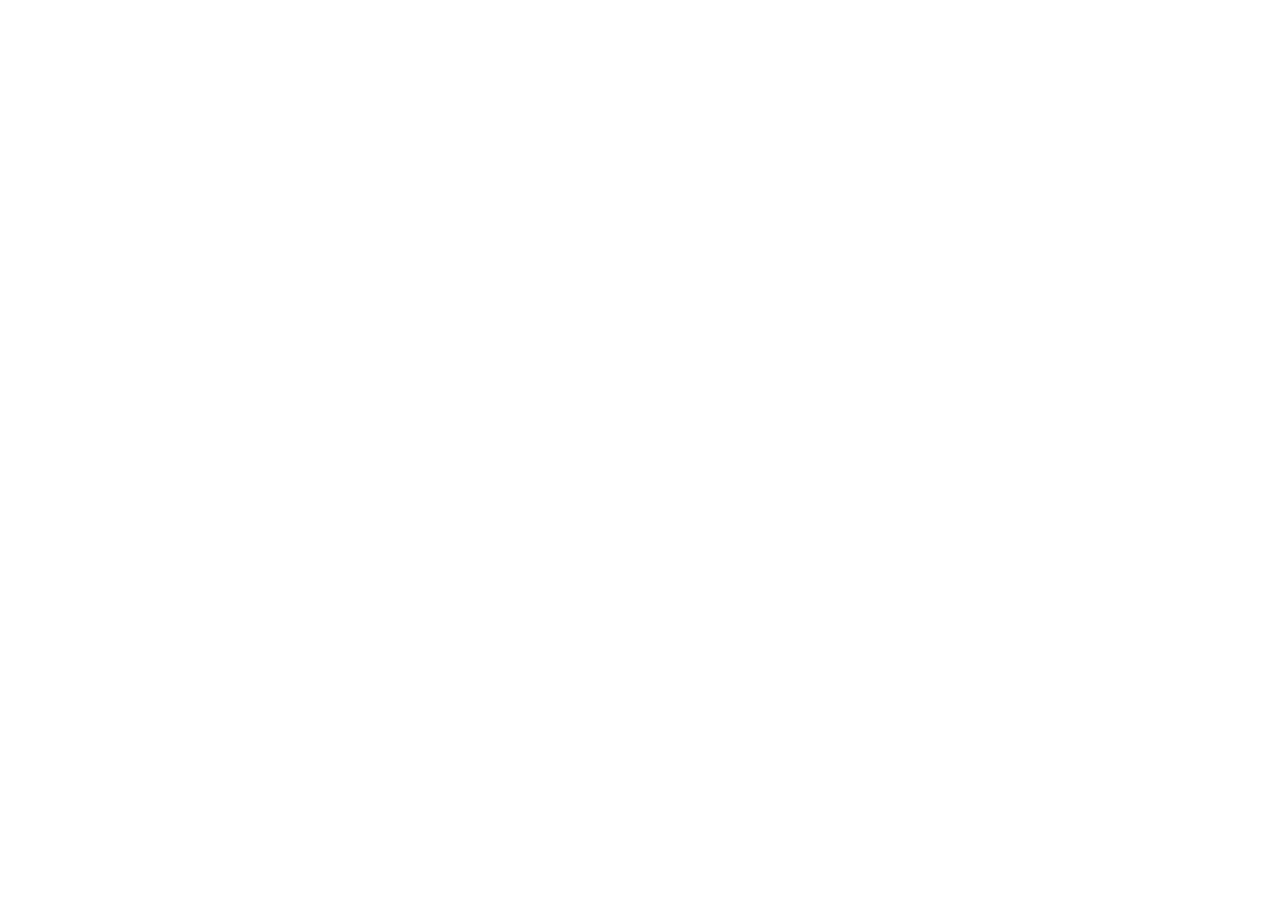
==== index.html @ 035042bc "inizializzazione progetto" ====
<!DOCTYPE html>
<html lang="en">
    <head>
        <meta charset="UTF-8">
        <meta http-equiv="X-UA-Compatible" content="IE=edge">
        <meta name="viewport" content="width=device-width, initial-scale=1.0">
        <title>The Booleaner</title>
        <link rel="stylesheet" href="css/style.css">
    </head>

    <body>
        
        <!-- inizio header-->
        <header>

        </header>
        <!-- fine header-->

        <!-- inizio main-->
        <main>

        </main>
        <!-- fine main-->

        <!-- inizio footer-->
        <footer>

        </footer>
        <!-- fine footer-->

    </body>
</html>
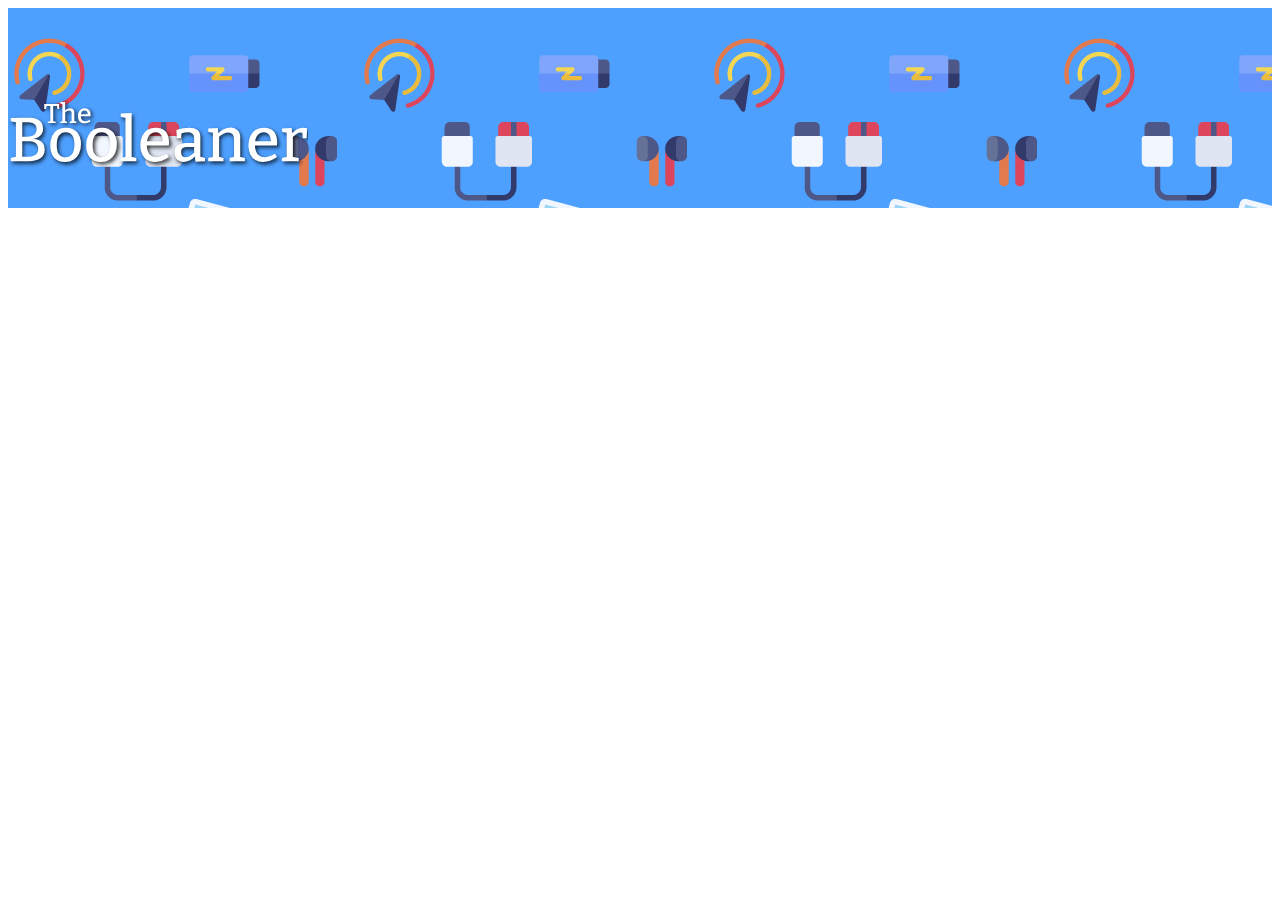
==== commit 5ae29e02: "header con logo" ====
--- a/index.html
+++ b/index.html
@@ -12,7 +12,7 @@
         
         <!-- inizio header-->
         <header>
-
+            <img src="img/logo.svg" class="logo" alt="logo booleaner"> 
         </header>
         <!-- fine header-->
 
--- a/css/style.css
+++ b/css/style.css
@@ -0,0 +1,13 @@
+header { 
+    height: 200px;
+    background-color: #4EA0FF;
+    background-image: url("../img/pattern.png");
+    position: relative;
+}
+
+.logo{
+    width: 300px;
+    height: 100px;
+    position: absolute;
+    bottom: 10%;
+}
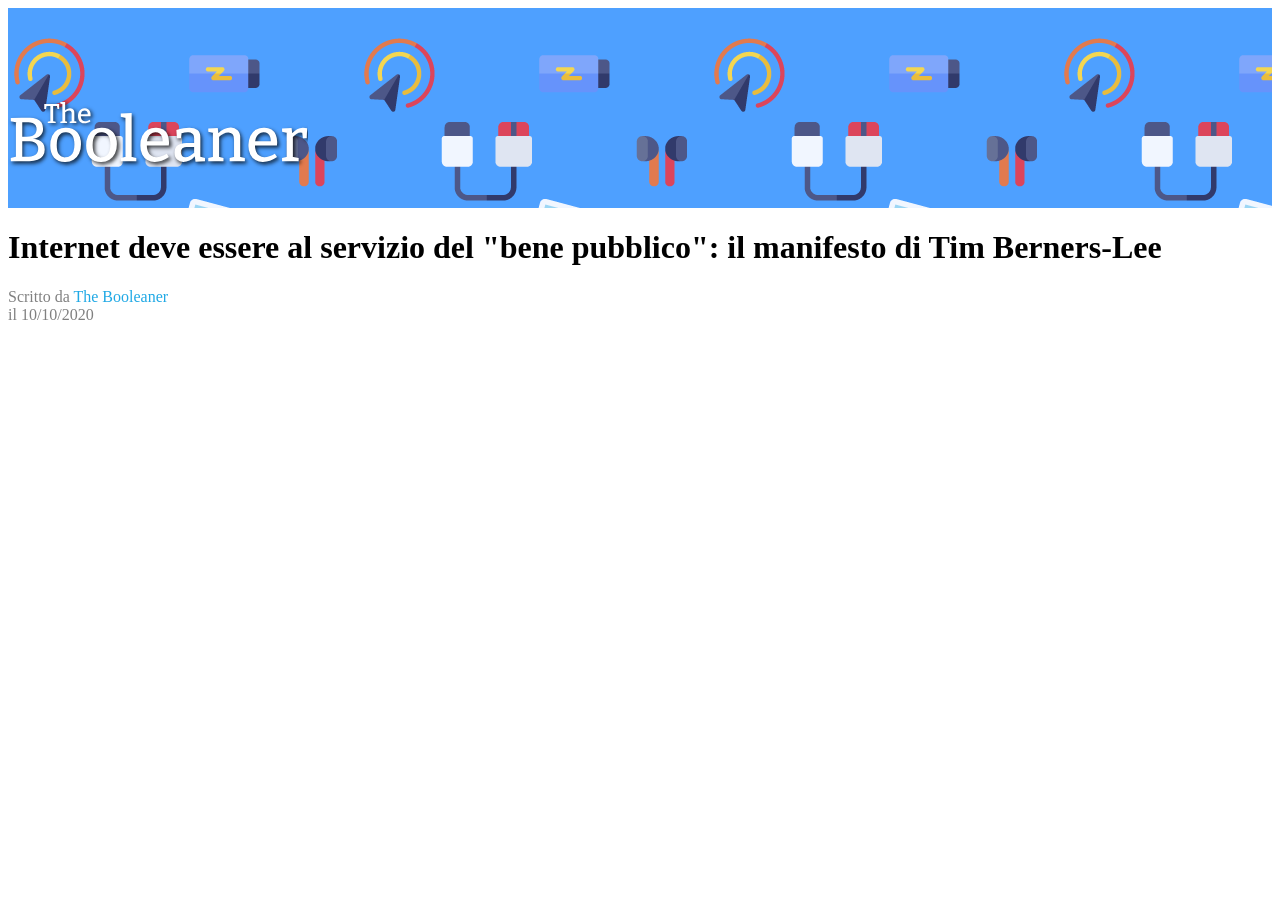
==== commit a676e864: "aggiunta h1 con paragrafo" ====
--- a/index.html
+++ b/index.html
@@ -18,7 +18,10 @@
 
         <!-- inizio main-->
         <main>
-
+            <h1>Internet deve essere al servizio del "bene pubblico": il manifesto di Tim Berners-Lee</h1>
+            <p id="date">Scritto da <span id="booleaner">The Booleaner</span><br/>
+               il 10/10/2020
+            </p>
         </main>
         <!-- fine main-->
 
--- a/css/style.css
+++ b/css/style.css
@@ -10,4 +10,12 @@
     height: 100px;
     position: absolute;
     bottom: 10%;
+}
+
+#date {
+    color: #808080;
+}
+
+#booleaner{
+    color: #20A9E5;
 }
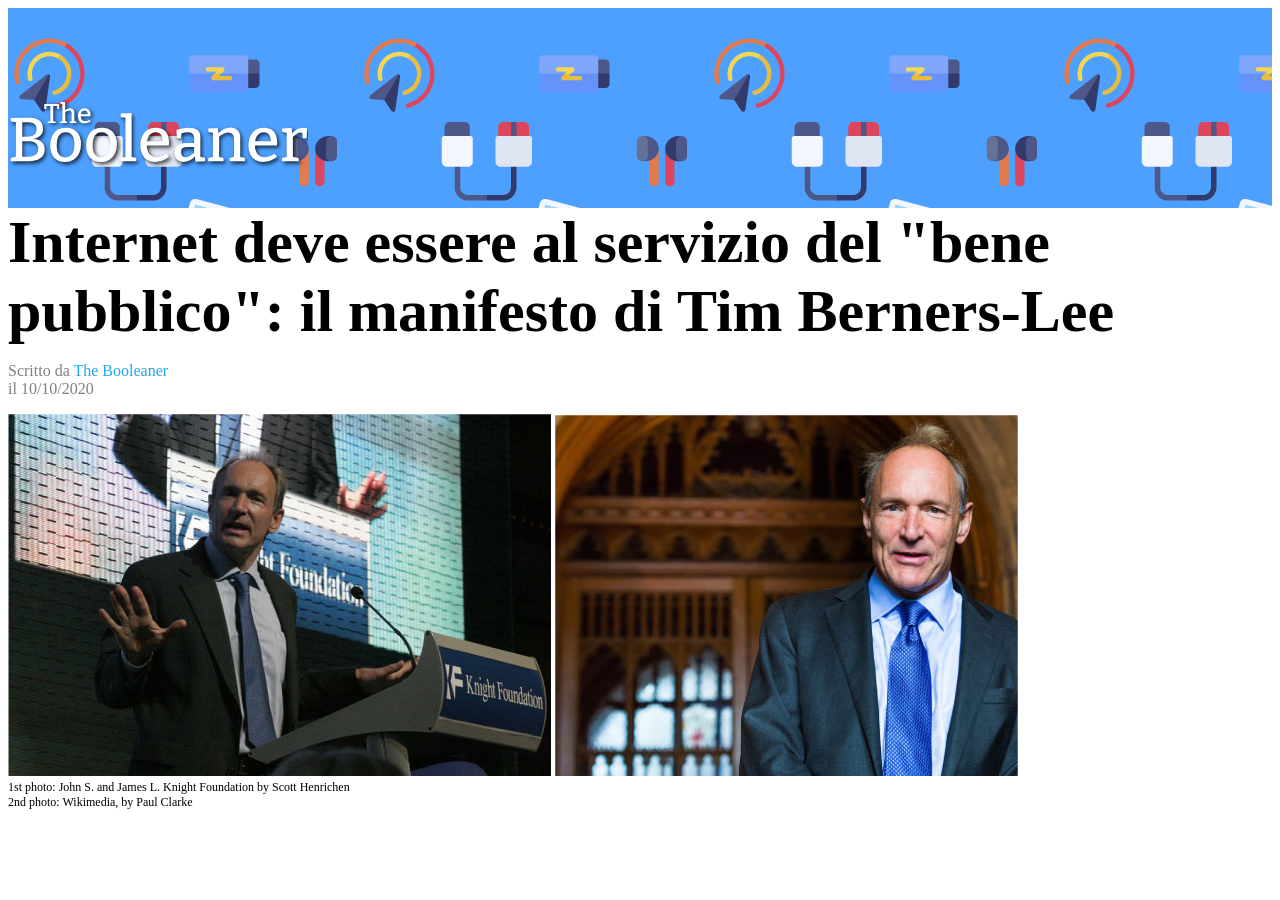
==== commit 0dda3eb9: "foto e didascalie con correzione h1" ====
--- a/index.html
+++ b/index.html
@@ -22,6 +22,11 @@
             <p id="date">Scritto da <span id="booleaner">The Booleaner</span><br/>
                il 10/10/2020
             </p>
+            <img src="img/tim-1.jpg" alt="foto di Tim Berners-Lee">
+            <img src="img/tim-2.jpg" alt="foto di Tim Berners-Lee">
+            <p id="didascalia"> 1st photo: John S. and James L. Knight Foundation by Scott Henrichen <br/>
+                2nd photo: Wikimedia, by Paul Clarke
+            </p>
         </main>
         <!-- fine main-->
 
--- a/css/style.css
+++ b/css/style.css
@@ -12,10 +12,20 @@
     bottom: 10%;
 }
 
+h1{
+    font-size: 60px;
+    margin:auto;
+}
+
 #date {
     color: #808080;
 }
 
 #booleaner{
     color: #20A9E5;
+}
+
+#didascalia {
+    font-size: 12px;
+    margin-top: 0%;
 }
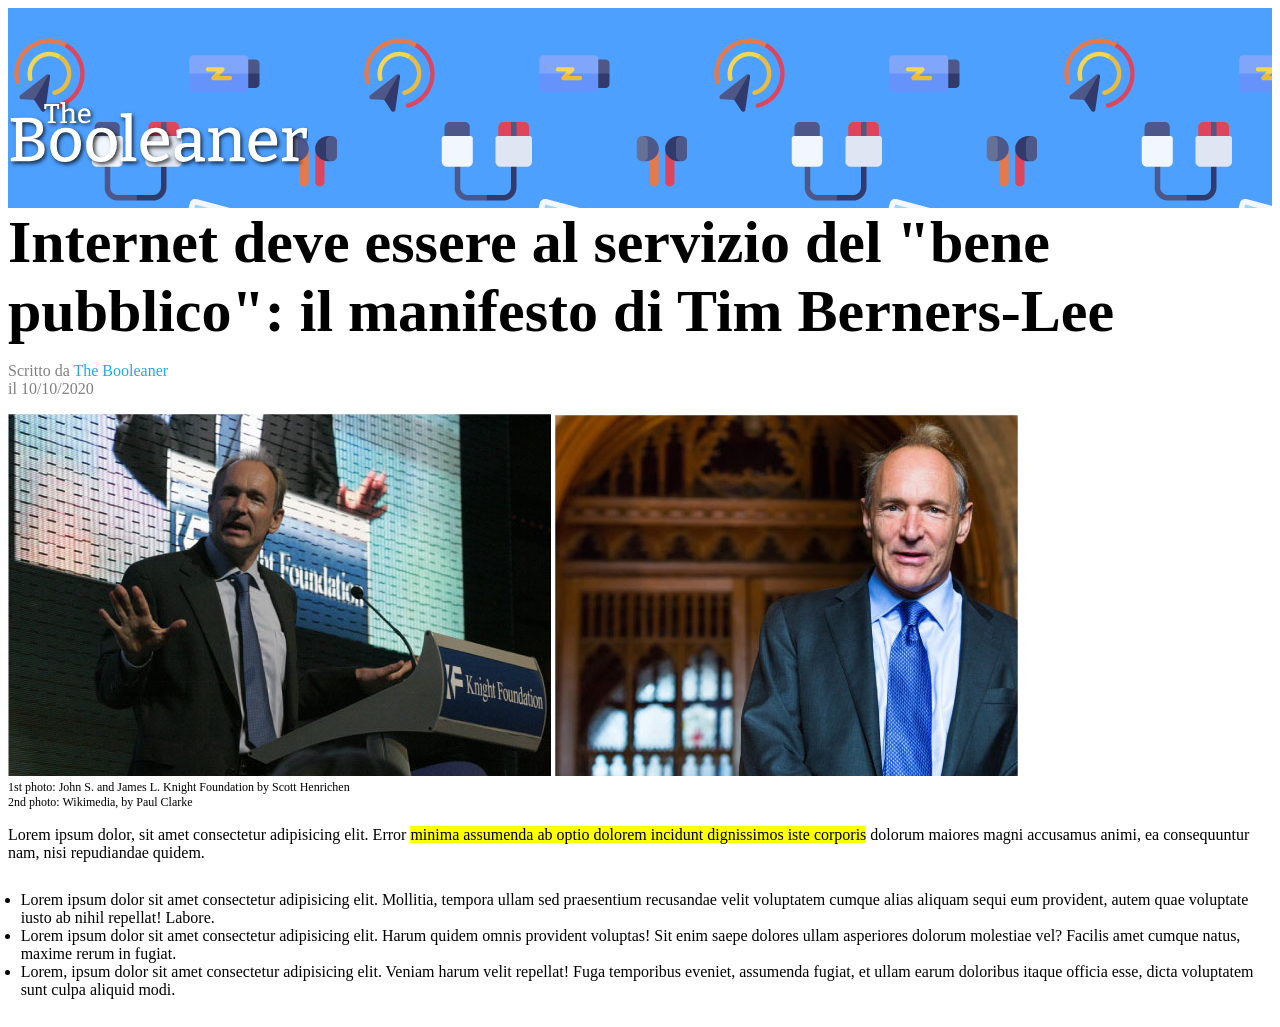
==== commit f23e4ba3: "paragrafo e lista non ordinata" ====
--- a/index.html
+++ b/index.html
@@ -22,12 +22,23 @@
             <p id="date">Scritto da <span id="booleaner">The Booleaner</span><br/>
                il 10/10/2020
             </p>
+           
             <img src="img/tim-1.jpg" alt="foto di Tim Berners-Lee">
             <img src="img/tim-2.jpg" alt="foto di Tim Berners-Lee">
             <p id="didascalia"> 1st photo: John S. and James L. Knight Foundation by Scott Henrichen <br/>
                 2nd photo: Wikimedia, by Paul Clarke
             </p>
+           
+            <p>Lorem ipsum dolor, sit amet consectetur adipisicing elit. Error <mark> minima assumenda ab optio dolorem incidunt dignissimos iste corporis</mark> dolorum maiores magni accusamus animi, ea consequuntur nam, nisi repudiandae quidem.</p>
+            <!--lista non ordinata-->
+            <ul>
+                <li>Lorem ipsum dolor sit amet consectetur adipisicing elit. Mollitia, tempora ullam sed praesentium recusandae velit voluptatem cumque alias aliquam sequi eum provident, autem quae voluptate iusto ab nihil repellat! Labore.</li>
+                <li>Lorem ipsum dolor sit amet consectetur adipisicing elit. Harum quidem omnis provident voluptas! Sit enim saepe dolores ullam asperiores dolorum molestiae vel? Facilis amet cumque natus, maxime rerum in fugiat.</li>
+                <li>Lorem, ipsum dolor sit amet consectetur adipisicing elit. Veniam harum velit repellat! Fuga temporibus eveniet, assumenda fugiat, et ullam earum doloribus itaque officia esse, dicta voluptatem sunt culpa aliquid modi.</li>
+            </ul>
+            <!--fine lista-->
         </main>
+
         <!-- fine main-->
 
         <!-- inizio footer-->
--- a/css/style.css
+++ b/css/style.css
@@ -28,4 +28,8 @@
 #didascalia {
     font-size: 12px;
     margin-top: 0%;
+}
+
+ul{
+    padding: 1%;
 }
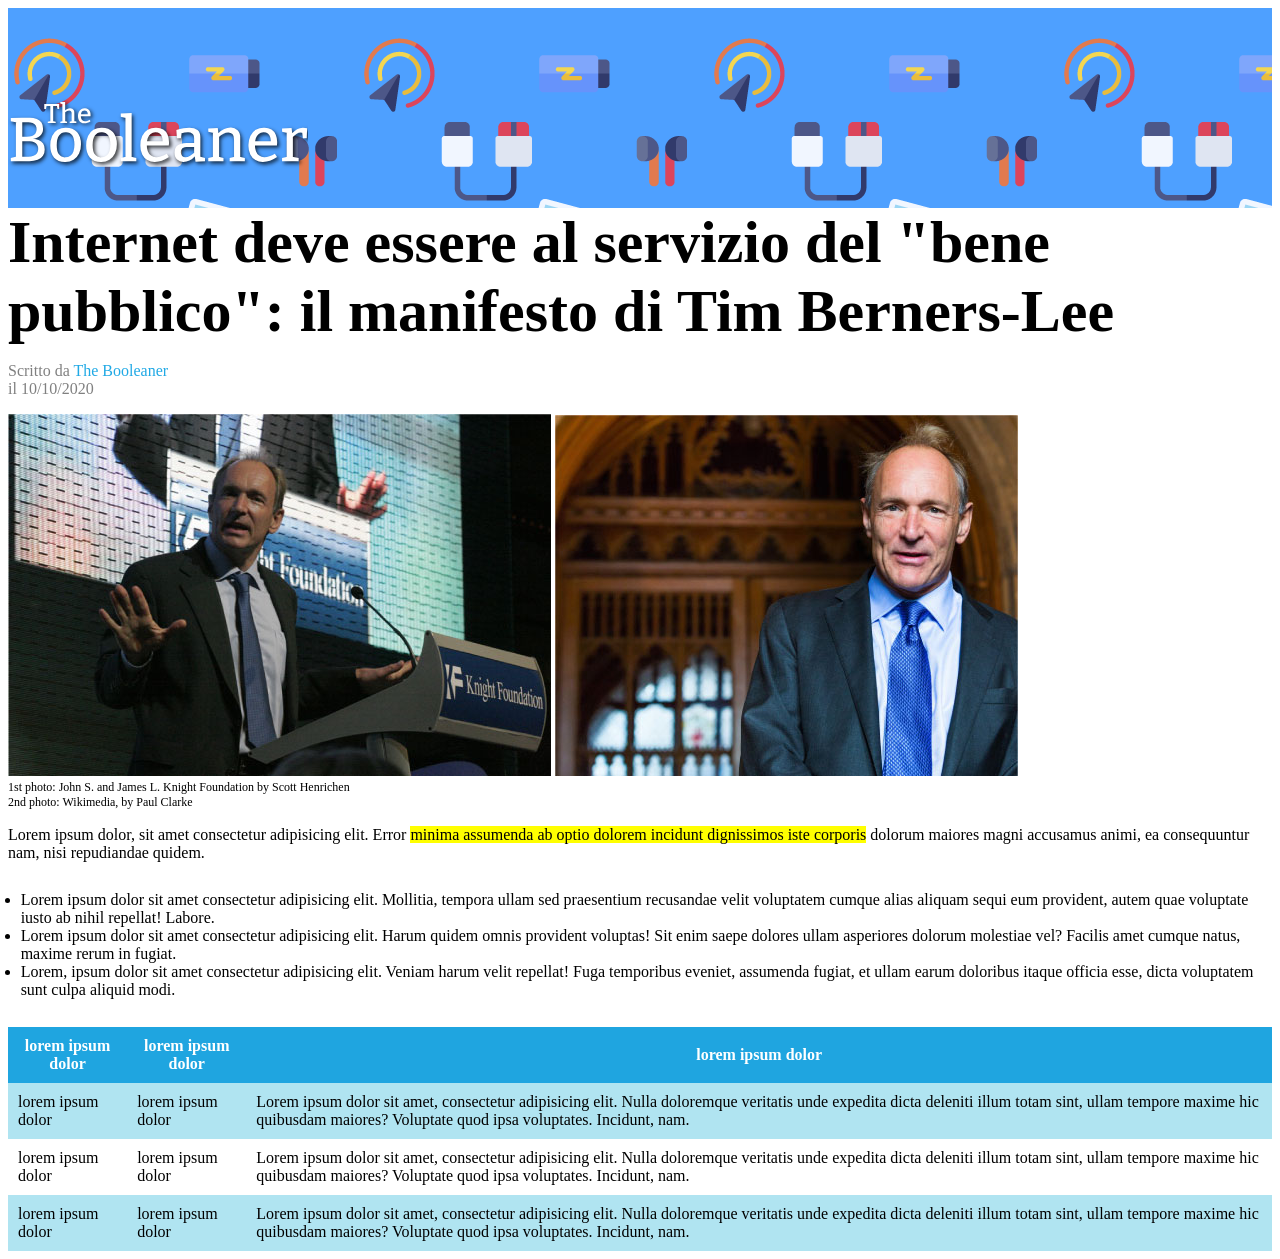
==== commit 1bff0afc: "aggiunta tabella" ====
--- a/index.html
+++ b/index.html
@@ -37,6 +37,36 @@
                 <li>Lorem, ipsum dolor sit amet consectetur adipisicing elit. Veniam harum velit repellat! Fuga temporibus eveniet, assumenda fugiat, et ullam earum doloribus itaque officia esse, dicta voluptatem sunt culpa aliquid modi.</li>
             </ul>
             <!--fine lista-->
+
+            <!--inizio tabella-->
+            <table>
+                <thead>
+                    <tr>
+                        <th>lorem ipsum dolor</th>
+                        <th>lorem ipsum dolor</th>
+                        <th>lorem ipsum dolor</th>
+                    </tr>
+                </thead>
+                <tbody>
+                    <tr class="celeste">
+                        <td>lorem ipsum dolor</td>
+                        <td>lorem ipsum dolor</td>
+                        <td>Lorem ipsum dolor sit amet, consectetur adipisicing elit. Nulla doloremque veritatis unde expedita dicta deleniti illum totam sint, ullam tempore maxime hic quibusdam maiores? Voluptate quod ipsa voluptates. Incidunt, nam.</td>
+                    </tr>
+                    <tr>
+                        <td>lorem ipsum dolor</td>
+                        <td>lorem ipsum dolor</td>
+                        <td>Lorem ipsum dolor sit amet, consectetur adipisicing elit. Nulla doloremque veritatis unde expedita dicta deleniti illum totam sint, ullam tempore maxime hic quibusdam maiores? Voluptate quod ipsa voluptates. Incidunt, nam.</td>
+                    </tr>
+                    <tr class="celeste">
+                        <td>lorem ipsum dolor</td>
+                        <td>lorem ipsum dolor</td>
+                        <td>Lorem ipsum dolor sit amet, consectetur adipisicing elit. Nulla doloremque veritatis unde expedita dicta deleniti illum totam sint, ullam tempore maxime hic quibusdam maiores? Voluptate quod ipsa voluptates. Incidunt, nam.</td>
+                    </tr>
+                </tbody>
+            </table>
+            <!--fine tabella-->
+
         </main>
 
         <!-- fine main-->
--- a/css/style.css
+++ b/css/style.css
@@ -32,4 +32,24 @@
 
 ul{
     padding: 1%;
-}+}
+
+table{
+    border-collapse: collapse;
+
+}
+
+th, td{
+    padding: 10px;
+}
+
+thead {
+    background-color: #1FA5E0;
+    color: white;
+}
+
+.celeste{
+    background-color: #B0E4F1;
+}
+
+ 
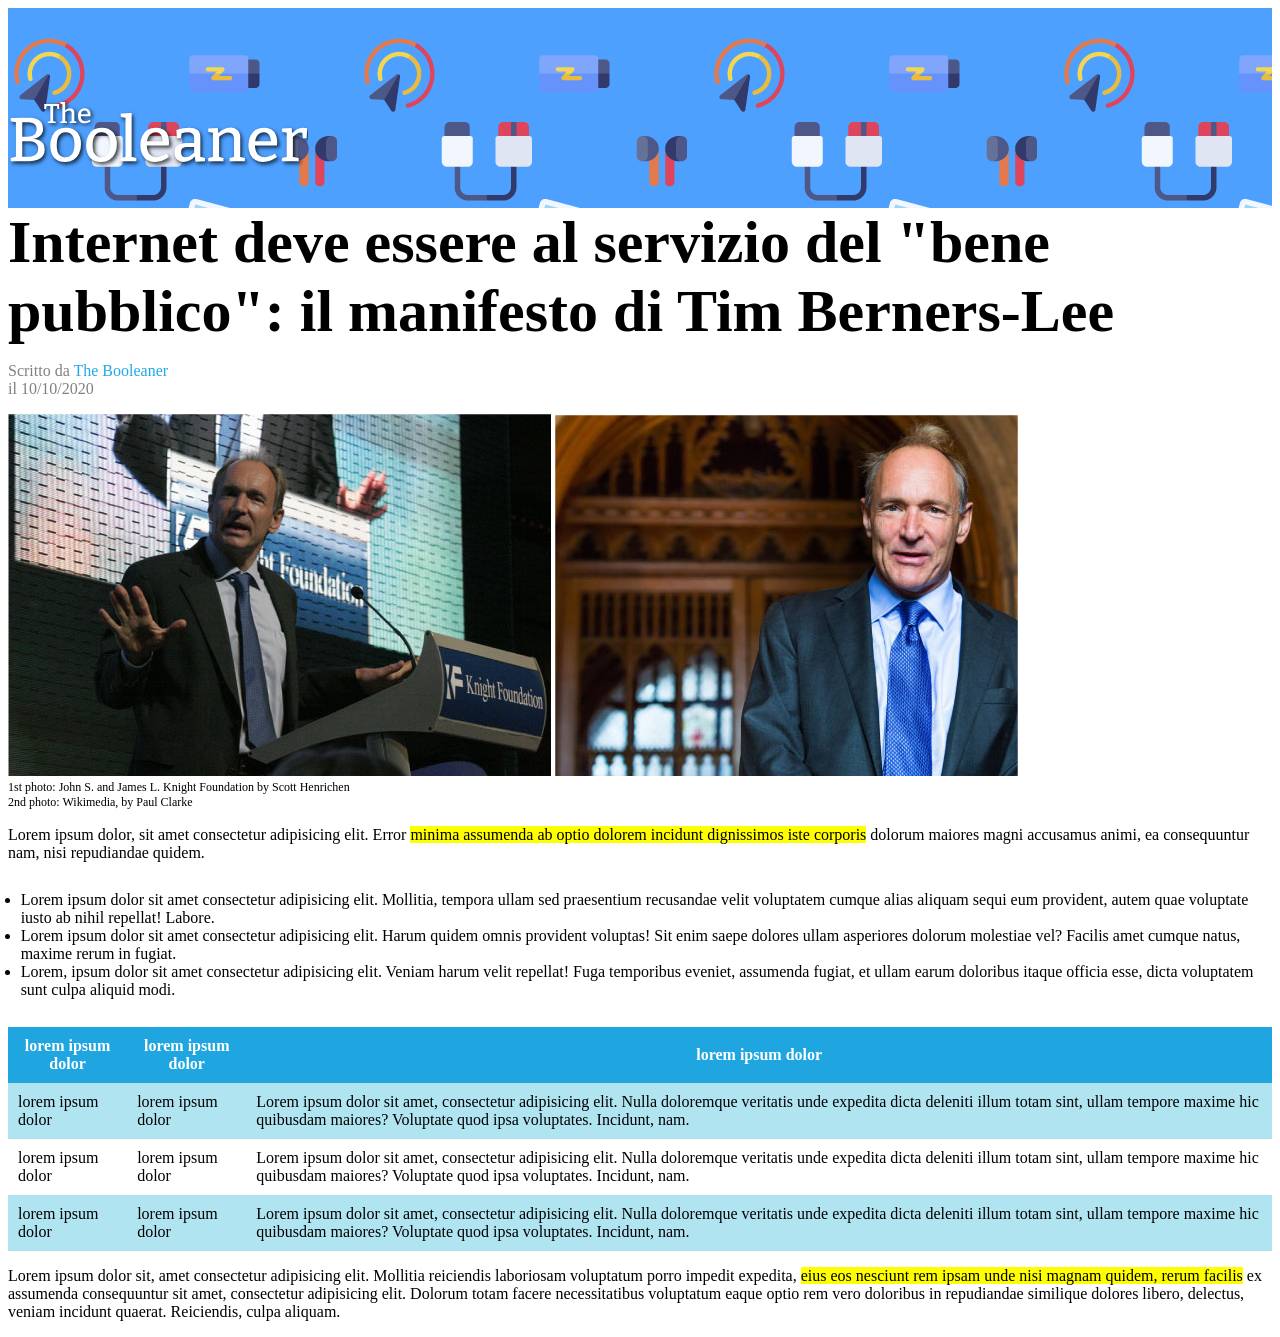
==== commit 56f69d16: "main finito" ====
--- a/index.html
+++ b/index.html
@@ -67,8 +67,9 @@
             </table>
             <!--fine tabella-->
 
+            <p>Lorem ipsum dolor sit, amet consectetur adipisicing elit. Mollitia reiciendis laboriosam voluptatum porro impedit expedita, <mark> eius eos nesciunt rem ipsam unde nisi magnam quidem, rerum facilis</mark> ex assumenda consequuntur sit amet, consectetur adipisicing elit. Dolorum totam facere necessitatibus voluptatum eaque optio rem vero doloribus in repudiandae similique dolores libero, delectus, veniam incidunt quaerat. Reiciendis, culpa aliquam.</p>
+
         </main>
-
         <!-- fine main-->
 
         <!-- inizio footer-->
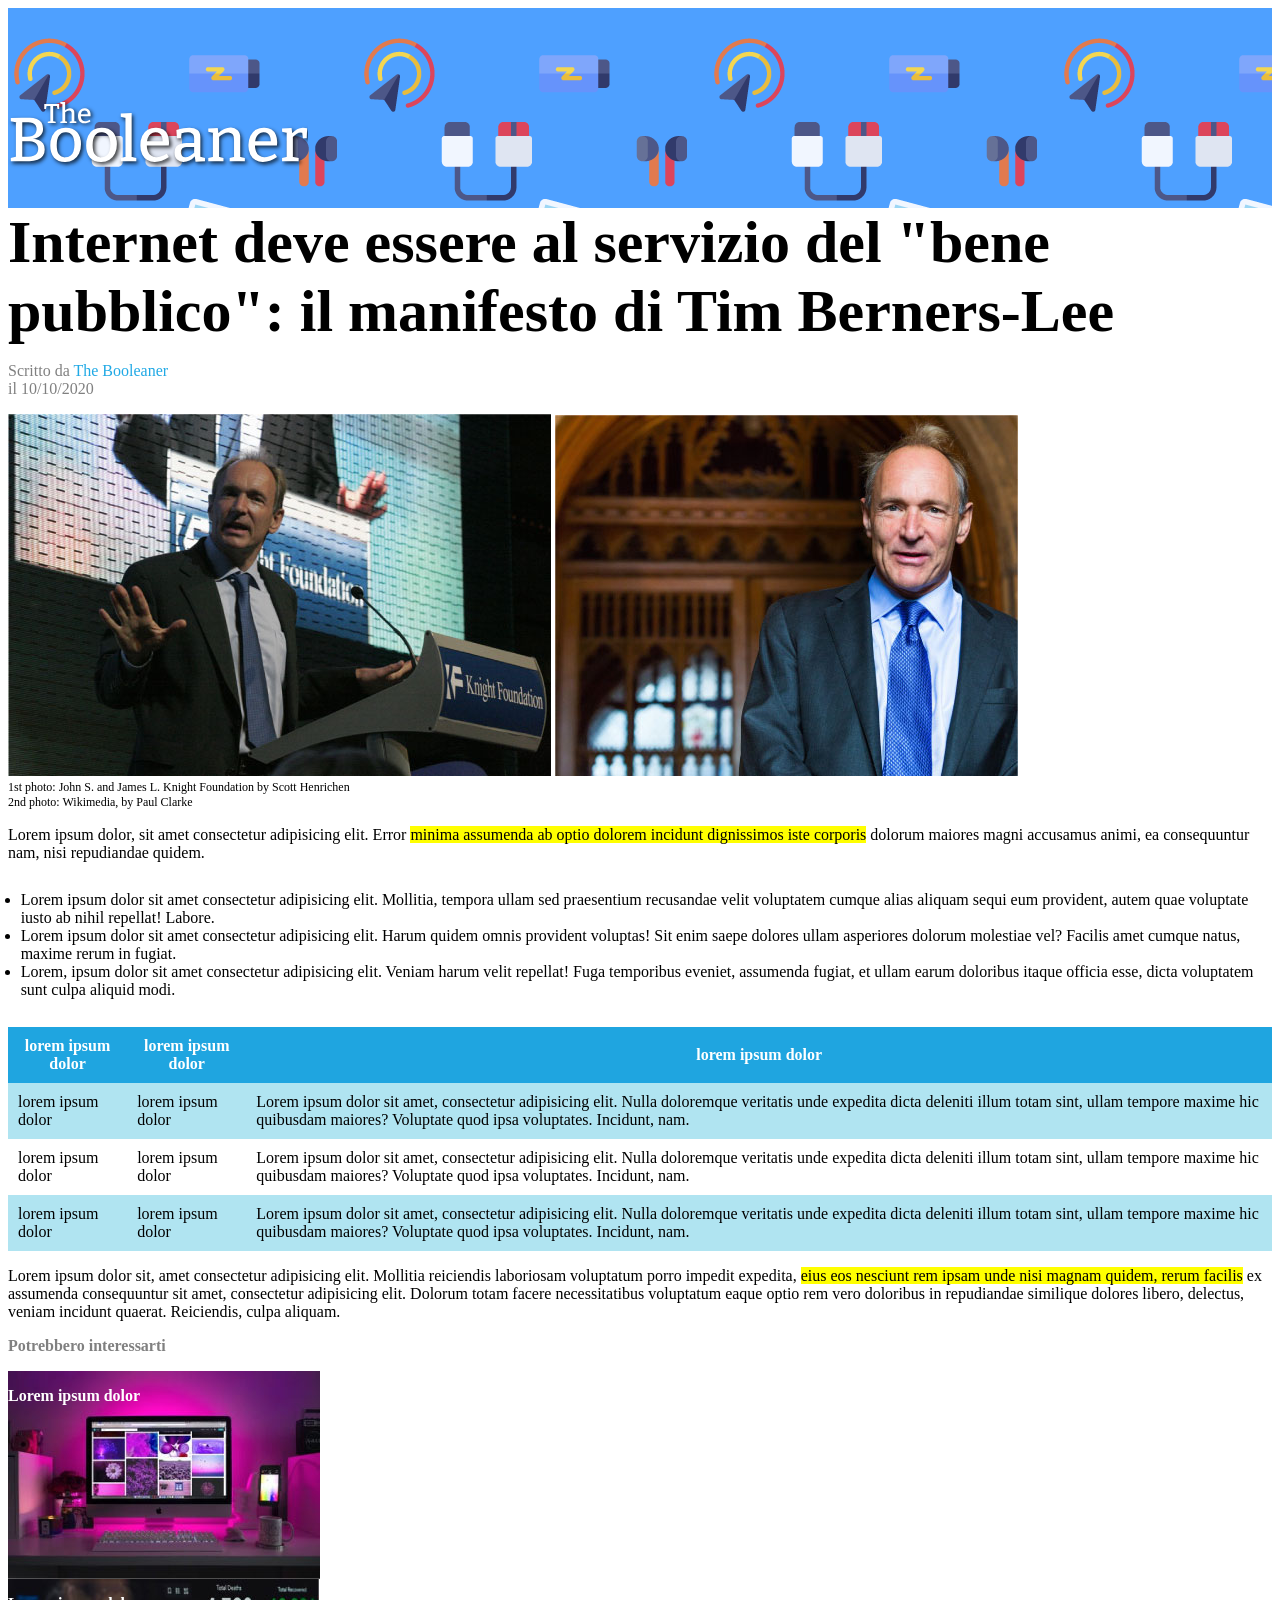
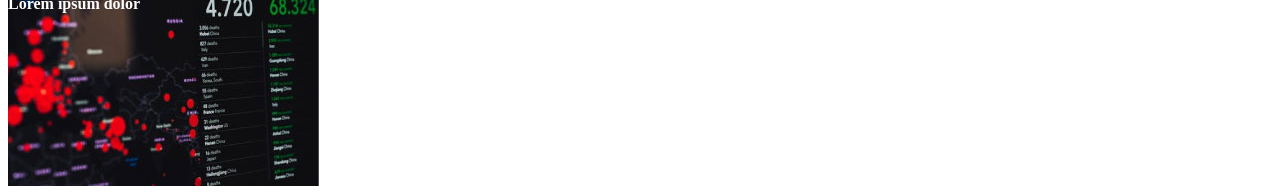
==== commit 2c41b0fd: "fine lavoro" ====
--- a/index.html
+++ b/index.html
@@ -19,7 +19,7 @@
         <!-- inizio main-->
         <main>
             <h1>Internet deve essere al servizio del "bene pubblico": il manifesto di Tim Berners-Lee</h1>
-            <p id="date">Scritto da <span id="booleaner">The Booleaner</span><br/>
+            <p class="paragrafo">Scritto da <span id="booleaner">The Booleaner</span><br/>
                il 10/10/2020
             </p>
            
@@ -74,6 +74,16 @@
 
         <!-- inizio footer-->
         <footer>
+            <p class="paragrafo"><strong>Potrebbero interessarti</strong></p>
+            <div class="monitor">
+                <p class="lorem1"><strong>Lorem ipsum dolor</strong></p>
+             </div>
+
+             <div class="graph">
+                <p class="lorem2"><strong>Lorem ipsum dolor</strong></p>
+             </div>
+            
+           
 
         </footer>
         <!-- fine footer-->
--- a/css/style.css
+++ b/css/style.css
@@ -17,7 +17,7 @@
     margin:auto;
 }
 
-#date {
+.paragrafo {
     color: #808080;
 }
 
@@ -52,4 +52,28 @@
     background-color: #B0E4F1;
 }
 
- +.monitor{
+    width: 312px;
+    height: 208px;
+    background-image: url(../img/monitor.jpg);
+    position: relative;
+}
+
+.lorem1{
+    position: absolute;
+    margin: 10;
+    color: white;
+}
+
+.graph{
+    width: 311px;
+    height: 207px;
+    background-image: url(../img/graph.jpg);
+    position: relative;
+}
+
+.lorem2{
+    position: absolute;
+    margin: 10;
+    color: white;
+}
